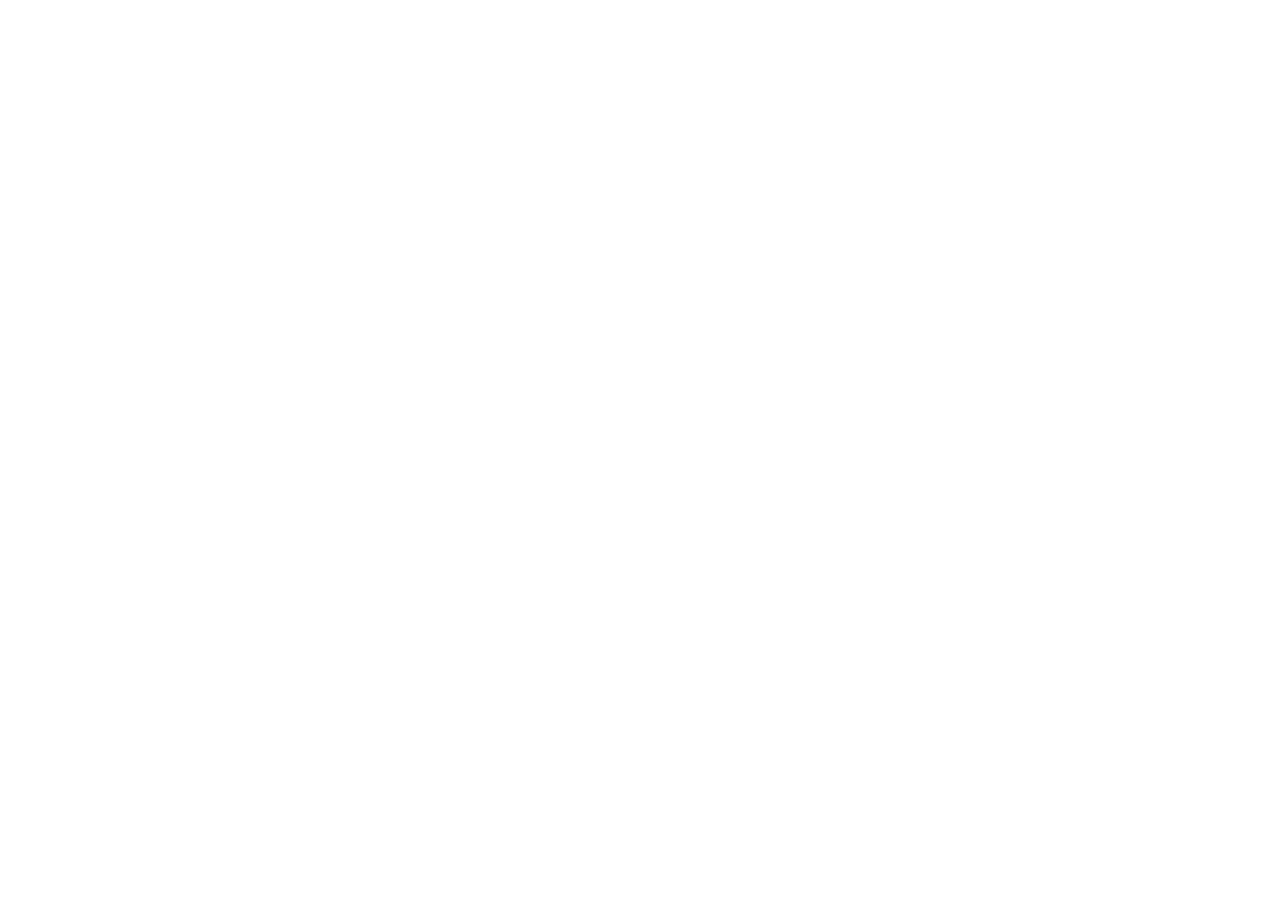
==== index.html @ d2682c36 "tbh" ====
<!DOCTYPE html>
<html lang="en">
<head>
    <meta charset="UTF-8">
    <meta http-equiv="X-UA-Compatible" content="IE=edge">
    <meta name="viewport" content="width=device-width, initial-scale=1.0">
    <title>Document</title>
    <link rel="stylesheet" href="./style.css">
</head>
<body>
   <img scr="./imagans/1.jpg">
</body>
</html>
---- style.css ----
.main-articl{font: size 140px;

    color:blue;
    background-color: bisque;

}
.article-header{
    
}
rticle-content{

}
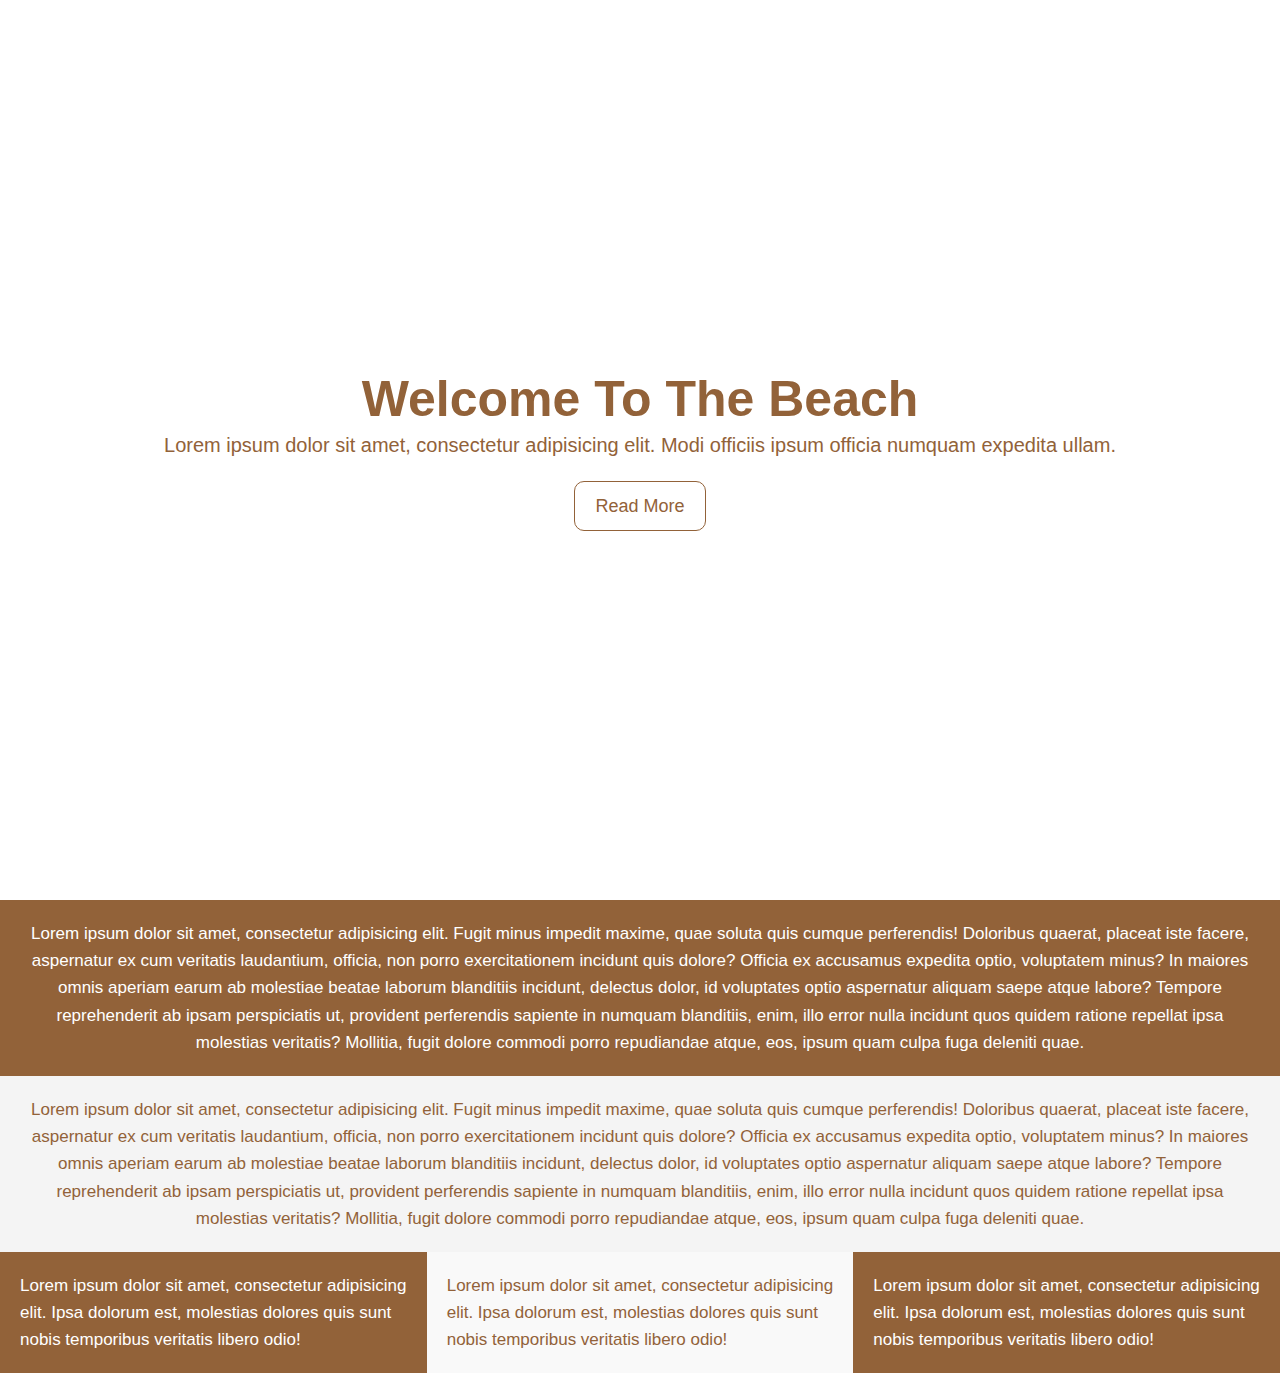
==== commit 9ef194d1: "1" ====
--- a/index.html
+++ b/index.html
@@ -4,10 +4,49 @@
     <meta charset="UTF-8">
     <meta http-equiv="X-UA-Compatible" content="IE=edge">
     <meta name="viewport" content="width=device-width, initial-scale=1.0">
-    <title>Document</title>
+    <title>Fullscreen Loadind</title>
     <link rel="stylesheet" href="./style.css">
 </head>
 <body>
-   <img scr="./imagans/1.jpg">
+    <header id="showcase">
+        <h1>Welcome To The Beach</h1>
+        <p>Lorem ipsum dolor sit amet, consectetur adipisicing elit. Modi officiis ipsum officia numquam expedita
+            ullam.</p>
+        <a href="#" class="button">Read More</a>
+    </header>
+    <section id="section-a">
+        <p>Lorem ipsum dolor sit amet, consectetur adipisicing elit. Fugit minus impedit maxime, quae soluta quis
+            cumque perferendis! Doloribus quaerat, placeat iste facere, aspernatur ex cum veritatis laudantium,
+            officia, non porro exercitationem incidunt quis dolore? Officia ex accusamus expedita optio, voluptatem
+            minus? In maiores omnis aperiam earum ab molestiae beatae laborum blanditiis incidunt, delectus dolor, id
+            voluptates optio aspernatur aliquam saepe atque labore? Tempore reprehenderit ab ipsam perspiciatis ut,
+            provident perferendis sapiente in numquam blanditiis, enim, illo error nulla incidunt quos quidem ratione
+            repellat ipsa molestias veritatis? Mollitia, fugit dolore commodi porro repudiandae atque, eos, ipsum quam
+            culpa fuga deleniti quae.</p>
+    </section>
+    <section id="section-b">
+        <p>Lorem ipsum dolor sit amet, consectetur adipisicing elit. Fugit minus impedit maxime, quae soluta quis
+            cumque perferendis! Doloribus quaerat, placeat iste facere, aspernatur ex cum veritatis laudantium,
+            officia, non porro exercitationem incidunt quis dolore? Officia ex accusamus expedita optio, voluptatem
+            minus? In maiores omnis aperiam earum ab molestiae beatae laborum blanditiis incidunt, delectus dolor, id
+            voluptates optio aspernatur aliquam saepe atque labore? Tempore reprehenderit ab ipsam perspiciatis ut,
+            provident perferendis sapiente in numquam blanditiis, enim, illo error nulla incidunt quos quidem ratione
+            repellat ipsa molestias veritatis? Mollitia, fugit dolore commodi porro repudiandae atque, eos, ipsum quam
+            culpa fuga deleniti quae.</p>
+    </section>
+    <section id="section-c">
+        <div class="box-1">
+            Lorem ipsum dolor sit amet, consectetur adipisicing elit. Ipsa dolorum est, molestias dolores quis sunt
+            nobis temporibus veritatis libero odio!
+        </div>
+        <div class="box-2">
+            Lorem ipsum dolor sit amet, consectetur adipisicing elit. Ipsa dolorum est, molestias dolores quis sunt
+            nobis temporibus veritatis libero odio!
+        </div>
+        <div class="box-3">
+            Lorem ipsum dolor sit amet, consectetur adipisicing elit. Ipsa dolorum est, molestias dolores quis sunt
+            nobis temporibus veritatis libero odio!
+        </div>
+    </section>
 </body>
 </html>--- a/style.css
+++ b/style.css
@@ -1,12 +1,70 @@
-.main-articl{font: size 140px;
-
-    color:blue;
-    background-color: bisque;
-
+body {
+    margin: 0;
+    font-family: Arial, "Helvetica Neue", Helvetica, sans-serif;
+    font-size: 17px;
+    color: #926239;
+    line-height: 1.6;
 }
-.article-header{
-    
+#showcase h1 {
+    font-size: 50px;
+    line-height: 1.2;
 }
-rticle-content{
-
+#showcase p {
+    font-size: 20px;
+}
+* {
+    margin: 0;
+    padding: 0;
+}
+#showcase .button {
+    font-size: 18px;
+    text-decoration: none;
+    color: #926239;
+    border: #926239 1px solid;
+    padding: 10px 20px;
+    border-radius: 10px;
+    margin-top: 20px;
+}
+#showcase {
+    background-image: url(http://traversymedia.com/downloads/assets/beachshowcase.jpg);
+    background-size: cover;
+    background-position: center;
+    height: 100vh;
+    display: flex;
+    flex-direction: column;
+    justify-content: center;
+    align-items: center;
+    text-align: center;
+    padding: 0 20px;
+}
+header {
+    display: block;
+}  
+#section-a {
+    padding: 20px;
+    background: #926239;
+    color: #fff;
+    text-align: center;
+}
+#section-b {
+    padding: 20px;
+    background: #f4f4f4;
+    text-align: center;
+}
+#section-c {
+    display: flex;
+}
+#section-c .box-1, #section-c .box-3 {
+    background: #926239;
+    color: #fff;
+    padding: 20px
+}
+#section-c .box-2 {
+    background: #f9f9f9;
+    padding: 20px
+}
+#section-c .box-1, #section-c .box-3 {
+    background: #926239;
+    color: #fff;
+    padding: 20px
 }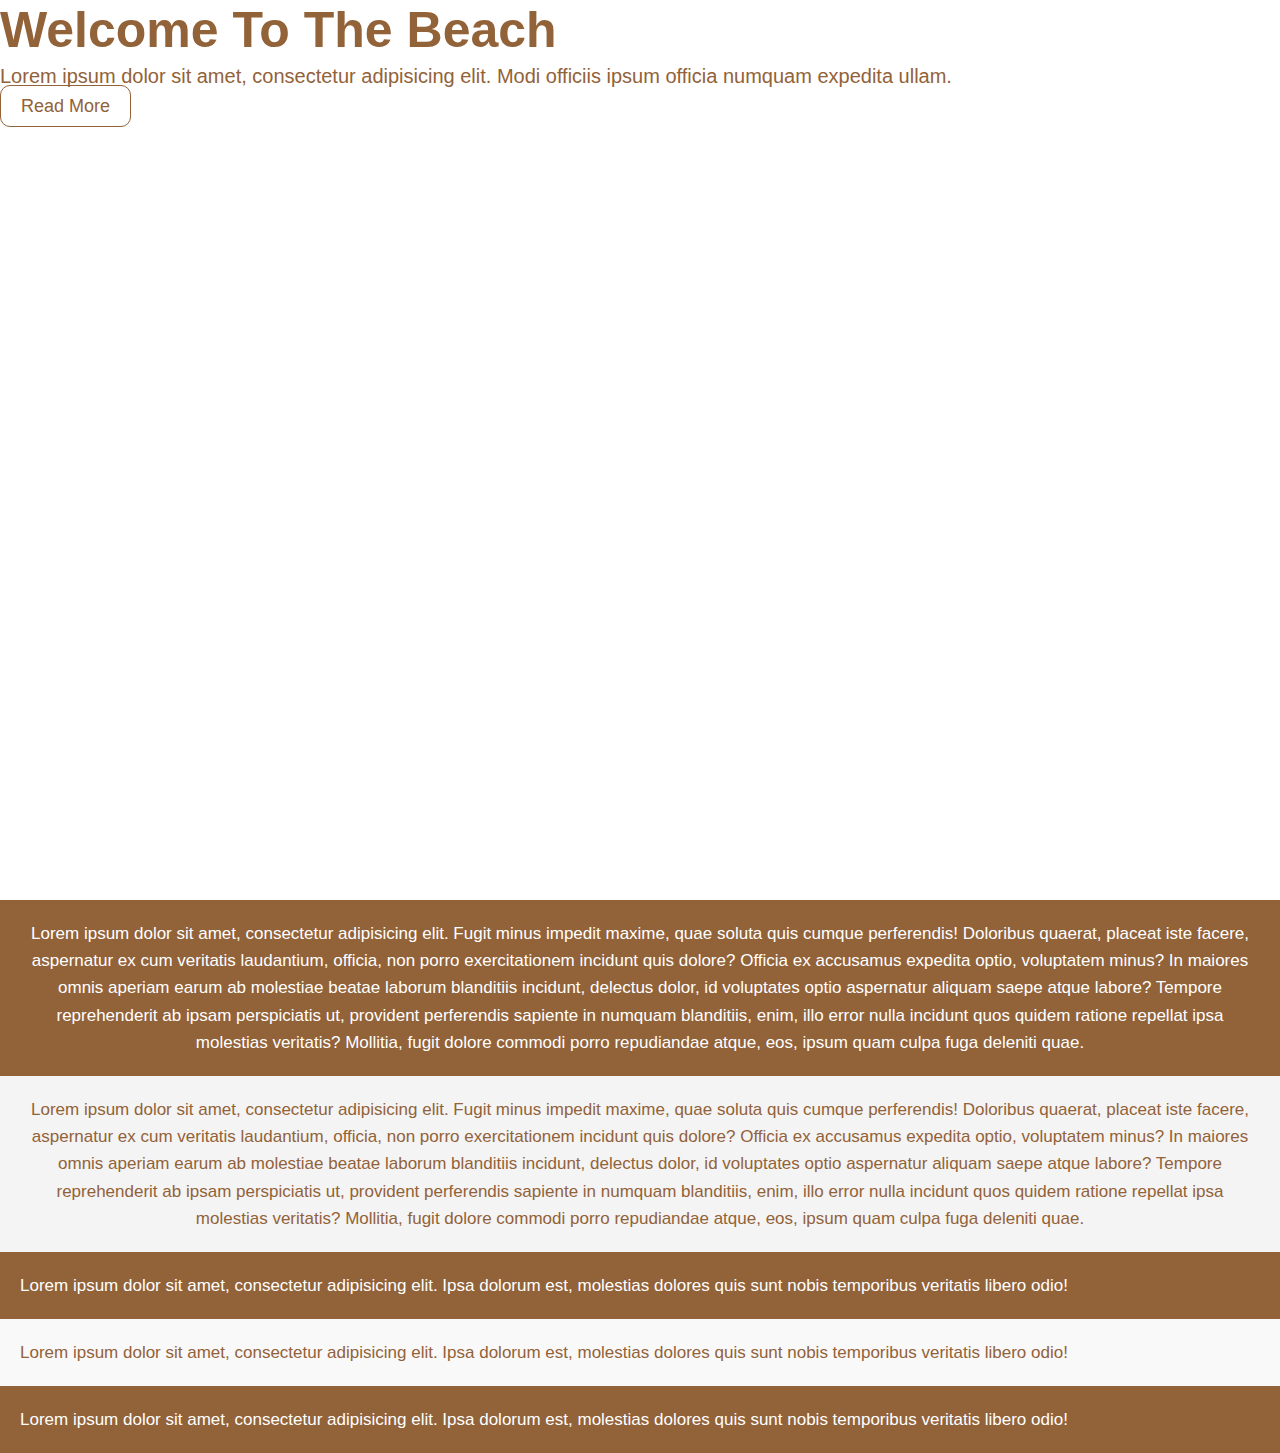
==== commit e0e7f076: "1" ====
--- a/index.html
+++ b/index.html
@@ -12,7 +12,7 @@
         <h1>Welcome To The Beach</h1>
         <p>Lorem ipsum dolor sit amet, consectetur adipisicing elit. Modi officiis ipsum officia numquam expedita
             ullam.</p>
-        <a href="#" class="button">Read More</a>
+        <a href="#" class="button">Read More</a>    
     </header>
     <section id="section-a">
         <p>Lorem ipsum dolor sit amet, consectetur adipisicing elit. Fugit minus impedit maxime, quae soluta quis
--- a/style.css
+++ b/style.css
@@ -5,12 +5,23 @@
     color: #926239;
     line-height: 1.6;
 }
+header {
+    background-image: url(./imagans/2.jpg);
+    background-size: cover;
+    background-position: center;
+    height: 100vh;
+    display: block;
+    margin-left: auto;
+    margin-right: auto;
+}
 #showcase h1 {
     font-size: 50px;
     line-height: 1.2;
+    
 }
 #showcase p {
     font-size: 20px;
+   
 }
 * {
     margin: 0;
@@ -24,18 +35,7 @@
     padding: 10px 20px;
     border-radius: 10px;
     margin-top: 20px;
-}
-#showcase {
-    background-image: url(http://traversymedia.com/downloads/assets/beachshowcase.jpg);
-    background-size: cover;
-    background-position: center;
-    height: 100vh;
-    display: flex;
-    flex-direction: column;
-    justify-content: center;
-    align-items: center;
-    text-align: center;
-    padding: 0 20px;
+   
 }
 header {
     display: block;
@@ -52,7 +52,7 @@
     text-align: center;
 }
 #section-c {
-    display: flex;
+    display: ;
 }
 #section-c .box-1, #section-c .box-3 {
     background: #926239;
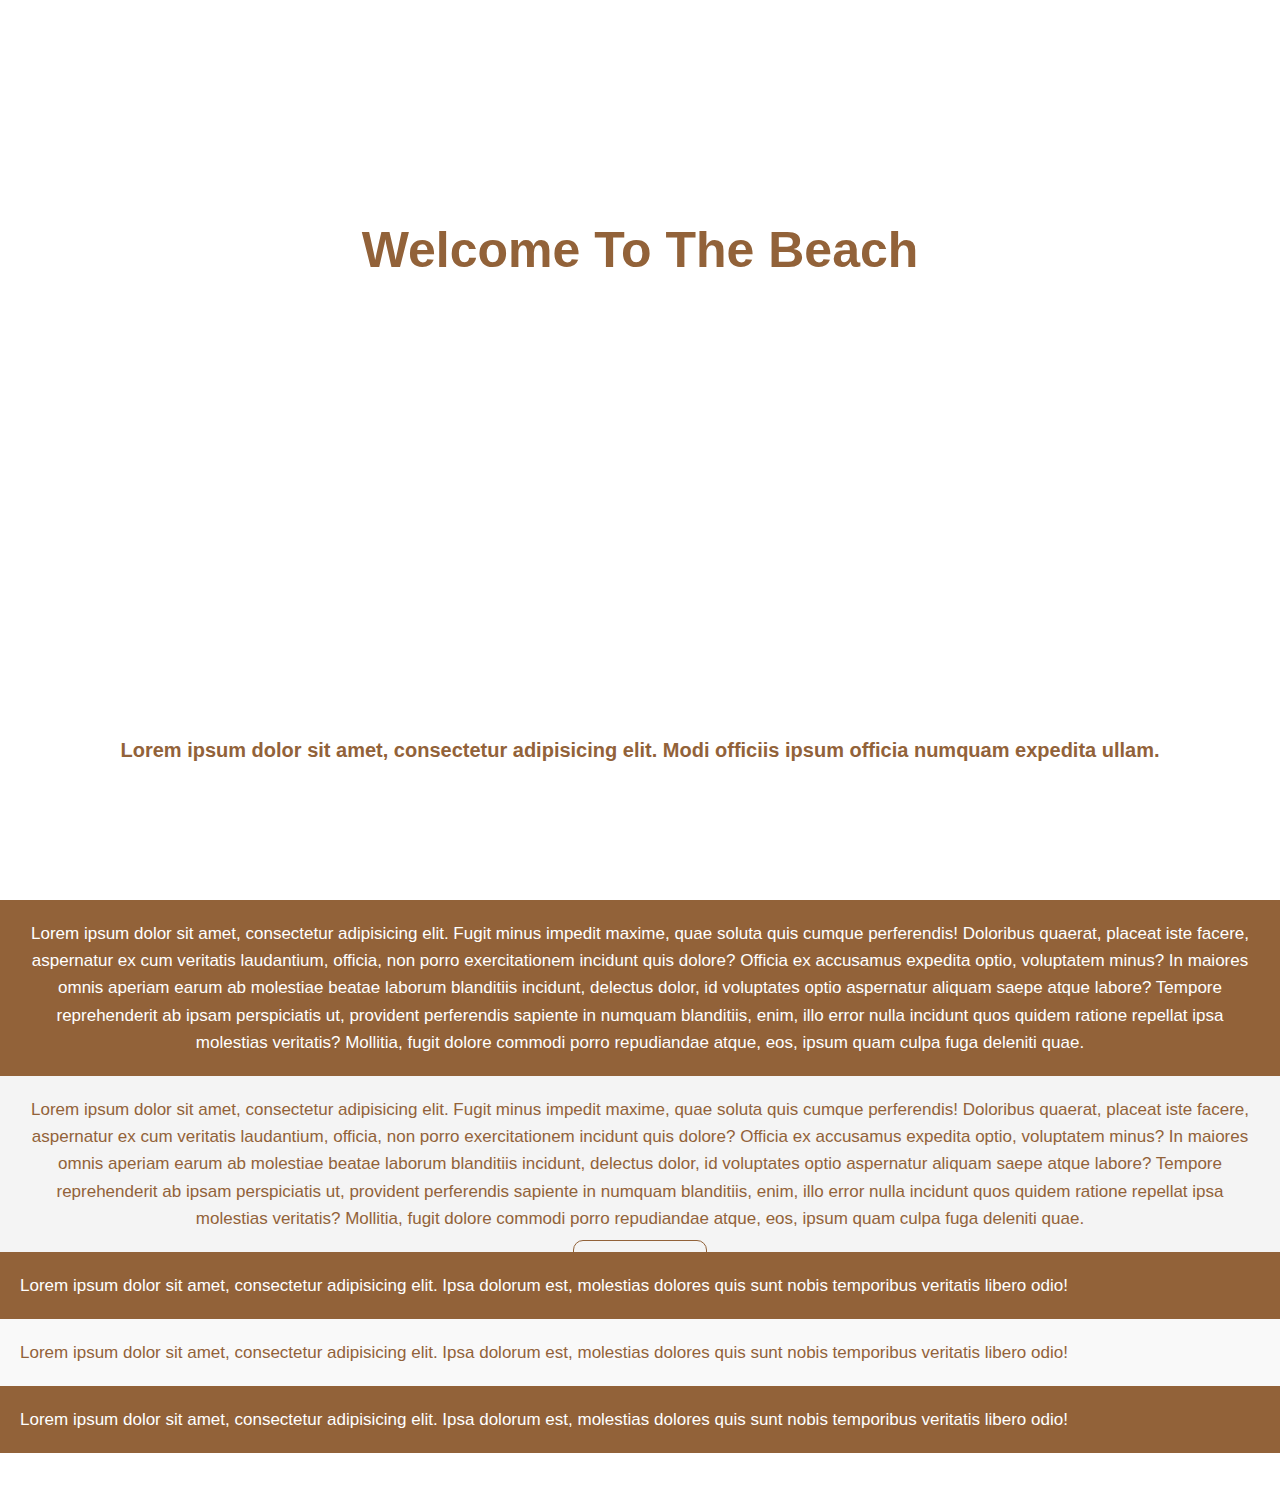
==== commit 7299f2d2: "1" ====
--- a/index.html
+++ b/index.html
@@ -9,10 +9,11 @@
 </head>
 <body>
     <header id="showcase">
-        <h1>Welcome To The Beach</h1>
+        <h1>Welcome To The Beach
         <p>Lorem ipsum dolor sit amet, consectetur adipisicing elit. Modi officiis ipsum officia numquam expedita
             ullam.</p>
-        <a href="#" class="button">Read More</a>    
+        <a href="#" class="button">Read More</a>   
+        </h1> 
     </header>
     <section id="section-a">
         <p>Lorem ipsum dolor sit amet, consectetur adipisicing elit. Fugit minus impedit maxime, quae soluta quis
--- a/style.css
+++ b/style.css
@@ -9,19 +9,16 @@
     background-image: url(./imagans/2.jpg);
     background-size: cover;
     background-position: center;
+    text-align: center;
     height: 100vh;
     display: block;
-    margin-left: auto;
-    margin-right: auto;
 }
 #showcase h1 {
     font-size: 50px;
-    line-height: 1.2;
-    
+    line-height: 500px;
 }
 #showcase p {
     font-size: 20px;
-   
 }
 * {
     margin: 0;
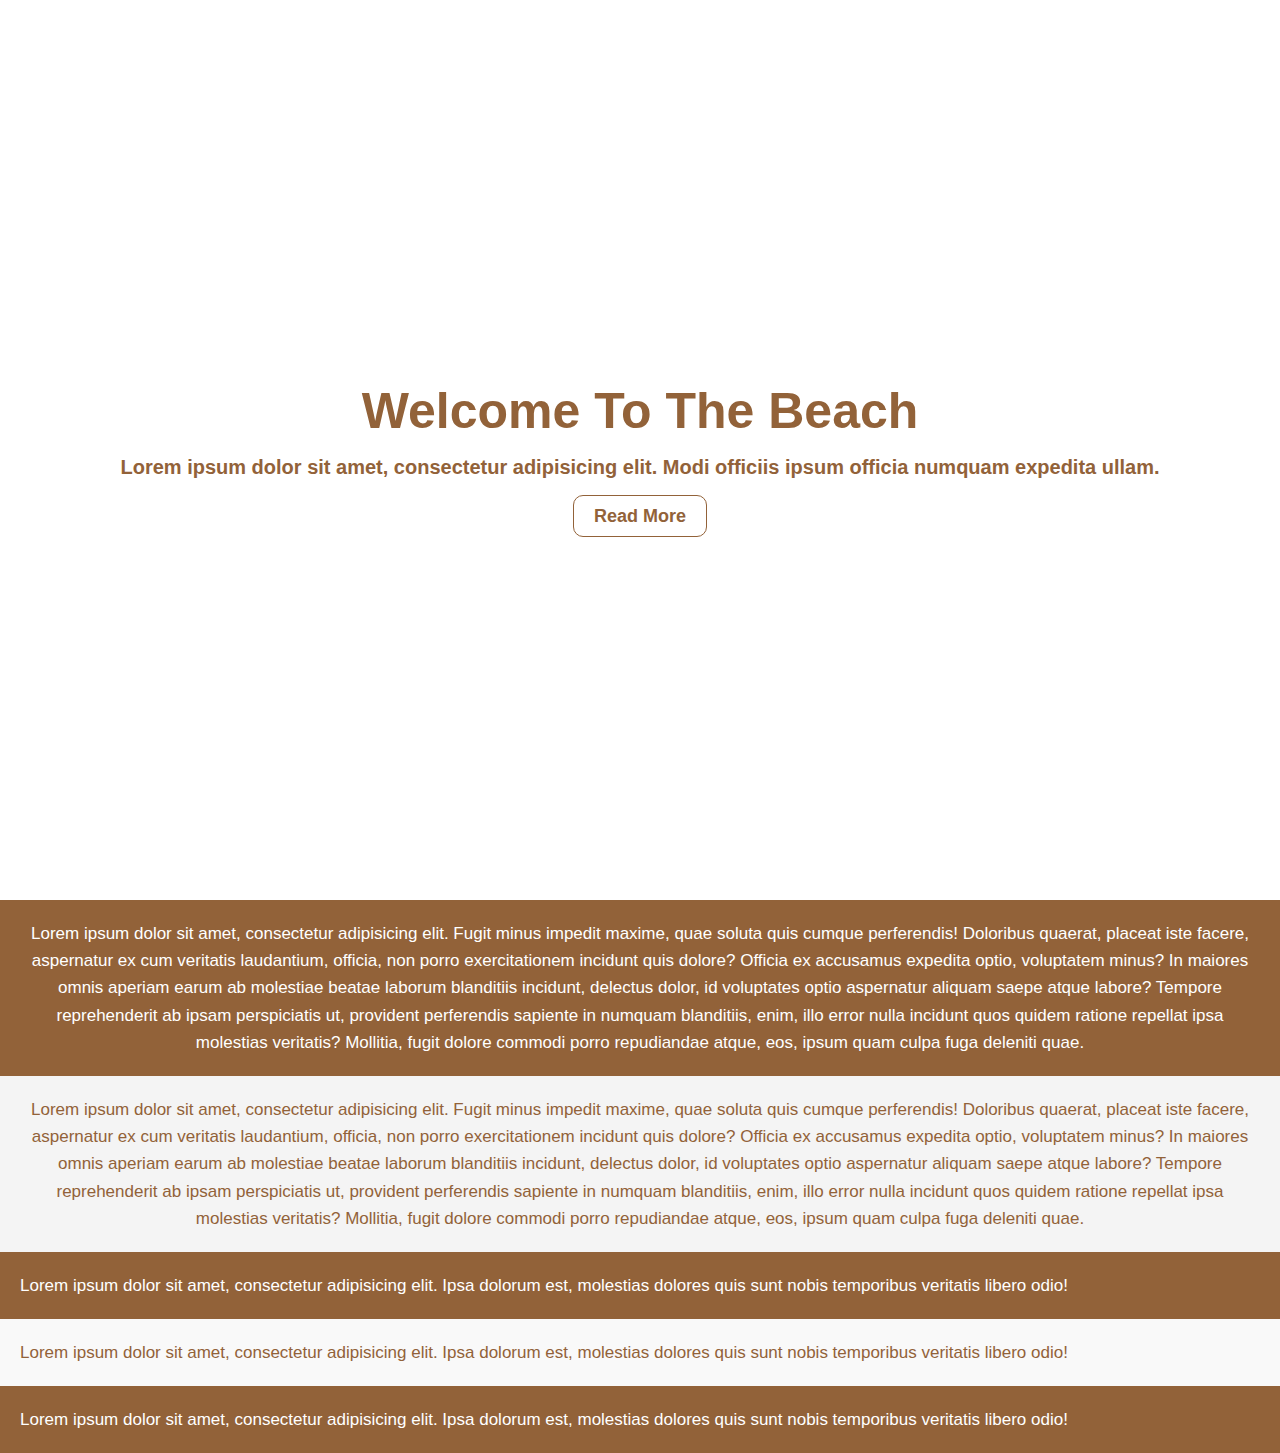
==== commit 65523f38: "1" ====
--- a/index.html
+++ b/index.html
@@ -9,8 +9,9 @@
 </head>
 <body>
     <header id="showcase">
-        <h1>Welcome To The Beach
-        <p>Lorem ipsum dolor sit amet, consectetur adipisicing elit. Modi officiis ipsum officia numquam expedita
+        <h1>
+        <p class="one">Welcome To The Beach</p>
+        <p class="two">Lorem ipsum dolor sit amet, consectetur adipisicing elit. Modi officiis ipsum officia numquam expedita
             ullam.</p>
         <a href="#" class="button">Read More</a>   
         </h1> 
--- a/style.css
+++ b/style.css
@@ -14,12 +14,15 @@
     display: block;
 }
 #showcase h1 {
+    padding-top: 29%;
+}
+.one {
     font-size: 50px;
-    line-height: 500px;
 }
-#showcase p {
-    font-size: 20px;
+.two {
+    font-size: 20px
 }
+
 * {
     margin: 0;
     padding: 0;
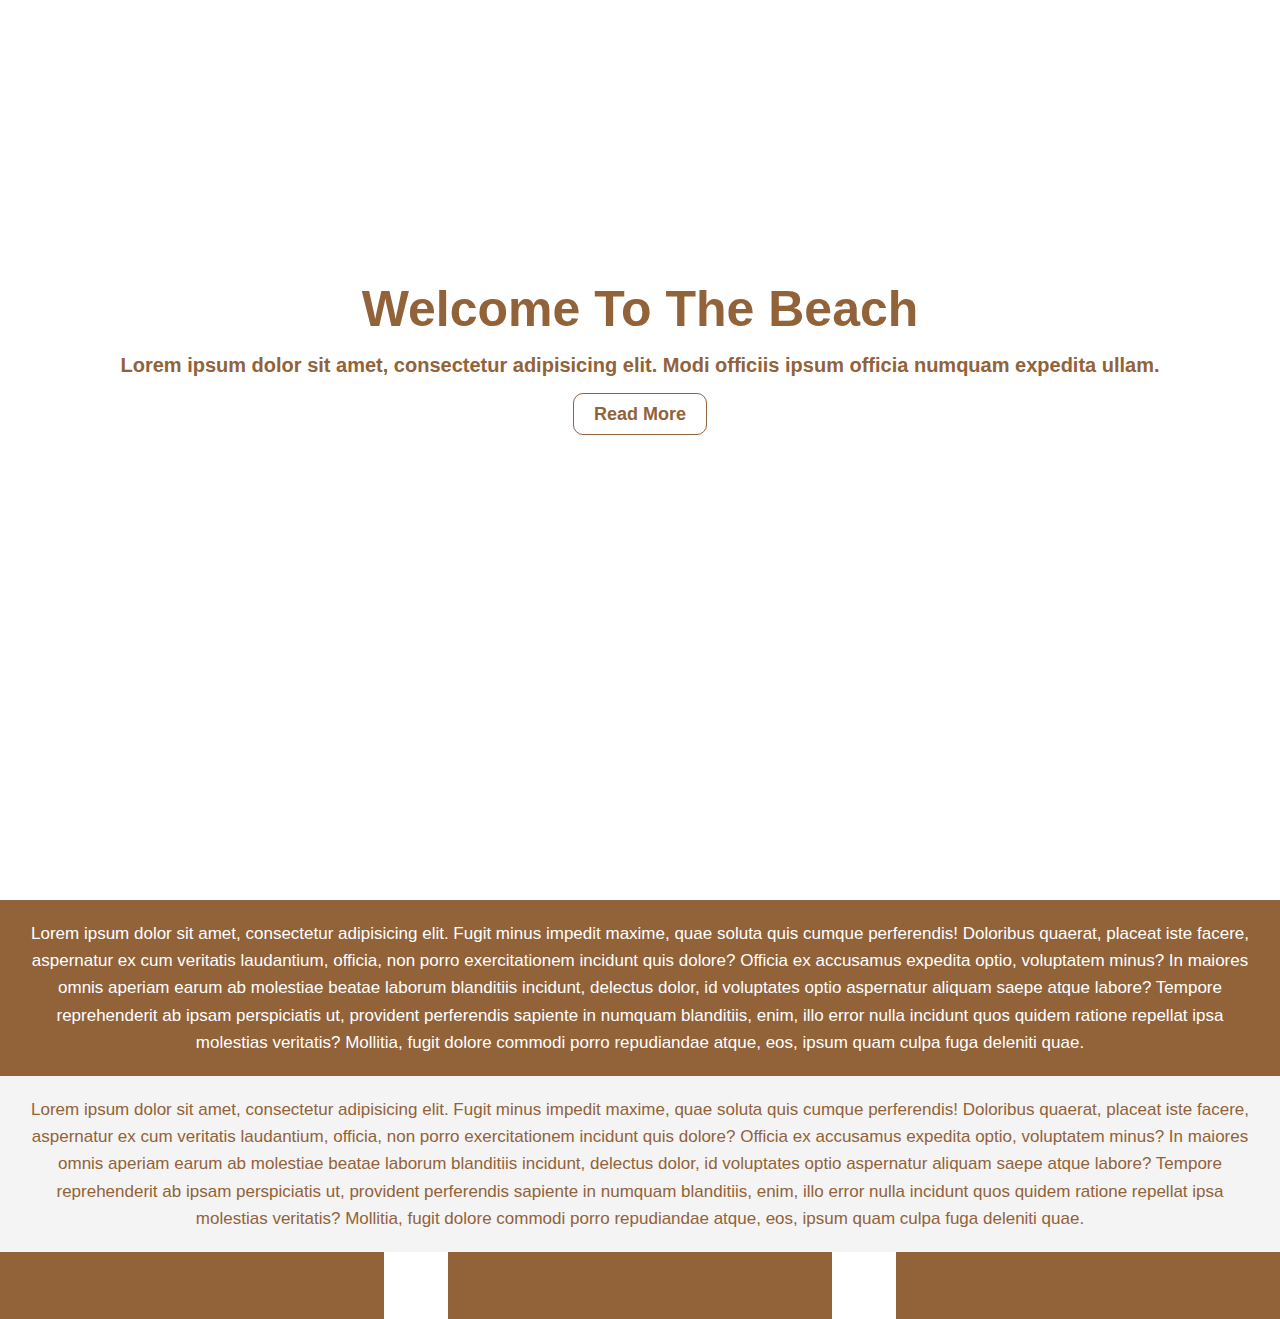
==== commit 39003098: "1" ====
--- a/index.html
+++ b/index.html
@@ -37,15 +37,15 @@
             culpa fuga deleniti quae.</p>
     </section>
     <section id="section-c">
-        <div class="box-1">
+        <div class="box">
             Lorem ipsum dolor sit amet, consectetur adipisicing elit. Ipsa dolorum est, molestias dolores quis sunt
             nobis temporibus veritatis libero odio!
         </div>
-        <div class="box-2">
+        <div class="box">
             Lorem ipsum dolor sit amet, consectetur adipisicing elit. Ipsa dolorum est, molestias dolores quis sunt
             nobis temporibus veritatis libero odio!
         </div>
-        <div class="box-3">
+        <div class="box">
             Lorem ipsum dolor sit amet, consectetur adipisicing elit. Ipsa dolorum est, molestias dolores quis sunt
             nobis temporibus veritatis libero odio!
         </div>
--- a/style.css
+++ b/style.css
@@ -14,7 +14,7 @@
     display: block;
 }
 #showcase h1 {
-    padding-top: 29%;
+    padding-top: 21%;
 }
 .one {
     font-size: 50px;
@@ -52,19 +52,18 @@
     text-align: center;
 }
 #section-c {
-    display: ;
+    white-space: nowrap;
+	font-size: 0;
 }
-#section-c .box-1, #section-c .box-3 {
-    background: #926239;
-    color: #fff;
-    padding: 20px
+.box {
+    white-space: normal;	
+	display: inline-block;
+	width: 30%;
+	vertical-align: top;
+	background: #926239;
+	margin-right: 5%;
+	font-size: 14px;
 }
-#section-c .box-2 {
-    background: #f9f9f9;
-    padding: 20px
-}
-#section-c .box-1, #section-c .box-3 {
-    background: #926239;
-    color: #fff;
-    padding: 20px
+.section-c .box:last-child {
+    margin-right: 0 ;
 }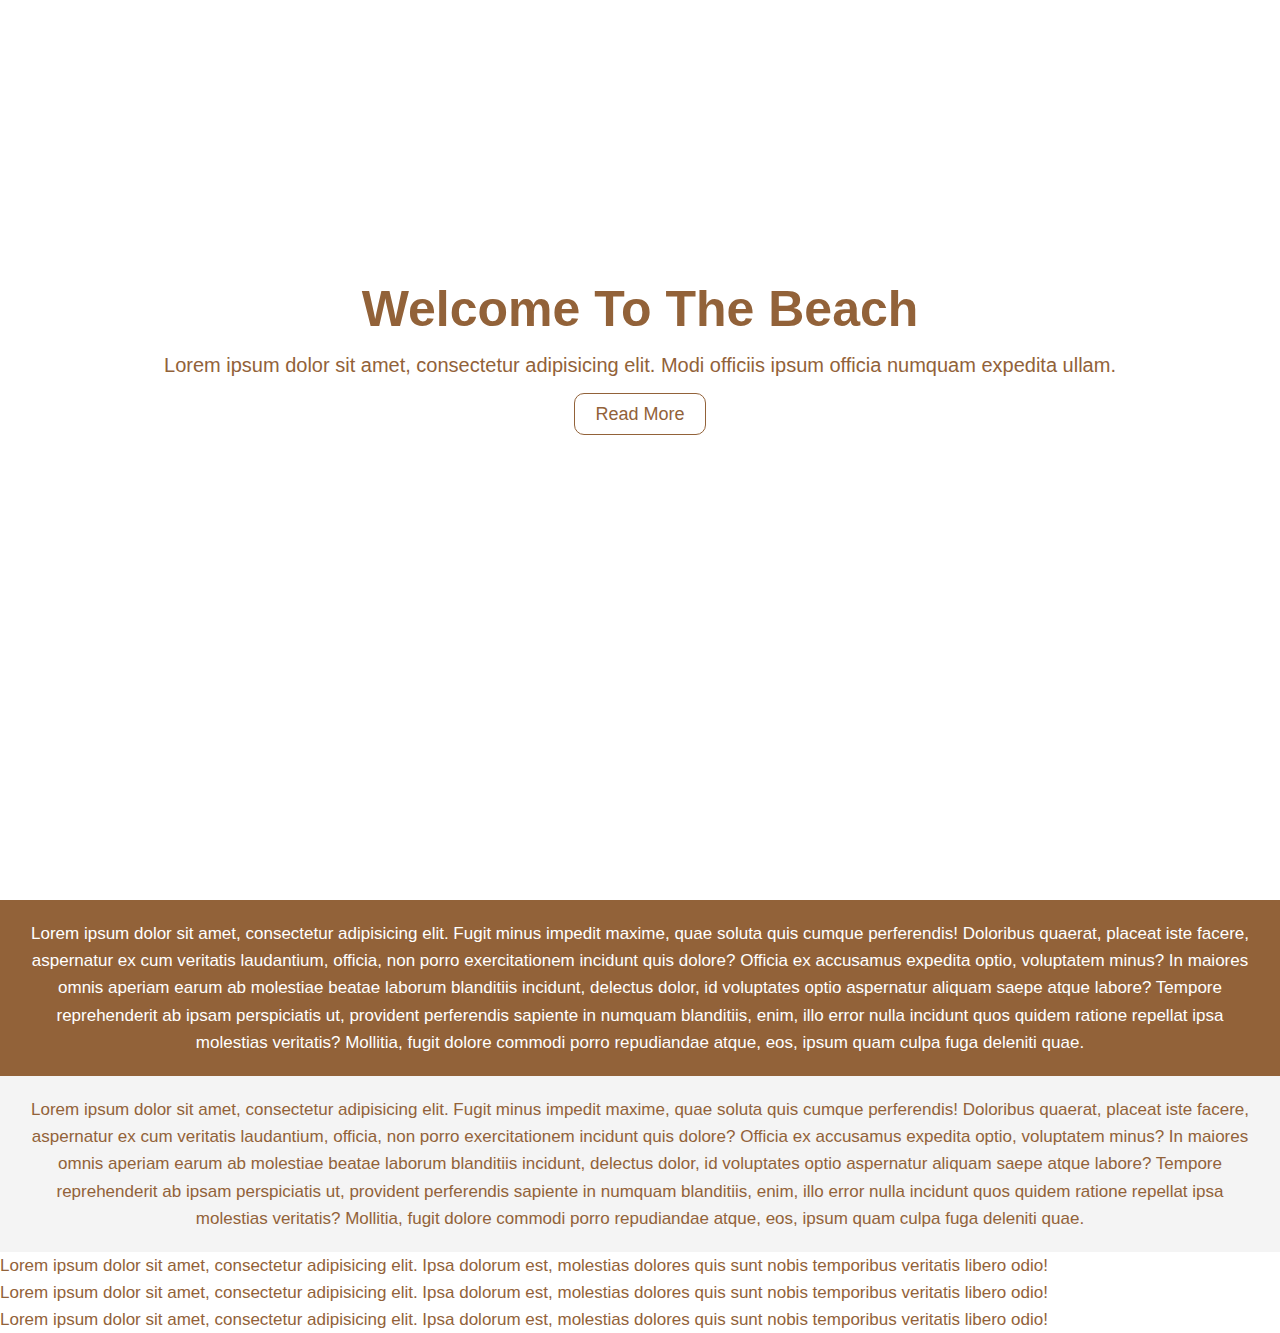
==== commit 8eecc7d3: "1" ====
--- a/index.html
+++ b/index.html
@@ -37,15 +37,15 @@
             culpa fuga deleniti quae.</p>
     </section>
     <section id="section-c">
-        <div class="box">
+        <div class="box1">
             Lorem ipsum dolor sit amet, consectetur adipisicing elit. Ipsa dolorum est, molestias dolores quis sunt
             nobis temporibus veritatis libero odio!
         </div>
-        <div class="box">
+        <div class="box2">
             Lorem ipsum dolor sit amet, consectetur adipisicing elit. Ipsa dolorum est, molestias dolores quis sunt
             nobis temporibus veritatis libero odio!
         </div>
-        <div class="box">
+        <div class="box3">
             Lorem ipsum dolor sit amet, consectetur adipisicing elit. Ipsa dolorum est, molestias dolores quis sunt
             nobis temporibus veritatis libero odio!
         </div>
--- a/style.css
+++ b/style.css
@@ -20,7 +20,8 @@
     font-size: 50px;
 }
 .two {
-    font-size: 20px
+    font-size: 20px;
+    font-weight: normal;
 }
 
 * {
@@ -28,6 +29,7 @@
     padding: 0;
 }
 #showcase .button {
+    font-weight: normal;
     font-size: 18px;
     text-decoration: none;
     color: #926239;
@@ -50,20 +52,20 @@
     padding: 20px;
     background: #f4f4f4;
     text-align: center;
+} 
+#section-c {
+    display: ;
 }
-#section-c {
-    white-space: nowrap;
-	font-size: 0;
+#section-c .box-1, #section-c .box-3 {
+    background: #926239;
+    color: #fff;
+    padding: 20px
 }
-.box {
-    white-space: normal;	
-	display: inline-block;
-	width: 30%;
-	vertical-align: top;
-	background: #926239;
-	margin-right: 5%;
-	font-size: 14px;
+#section-c .box-2 {
+    background: #f9f9f9;
+    padding: 20px
 }
-.section-c .box:last-child {
-    margin-right: 0 ;
-}+#section-c .box-1, #section-c .box-3 {
+    background: #926239;
+    color: #fff;
+    padding: 20px